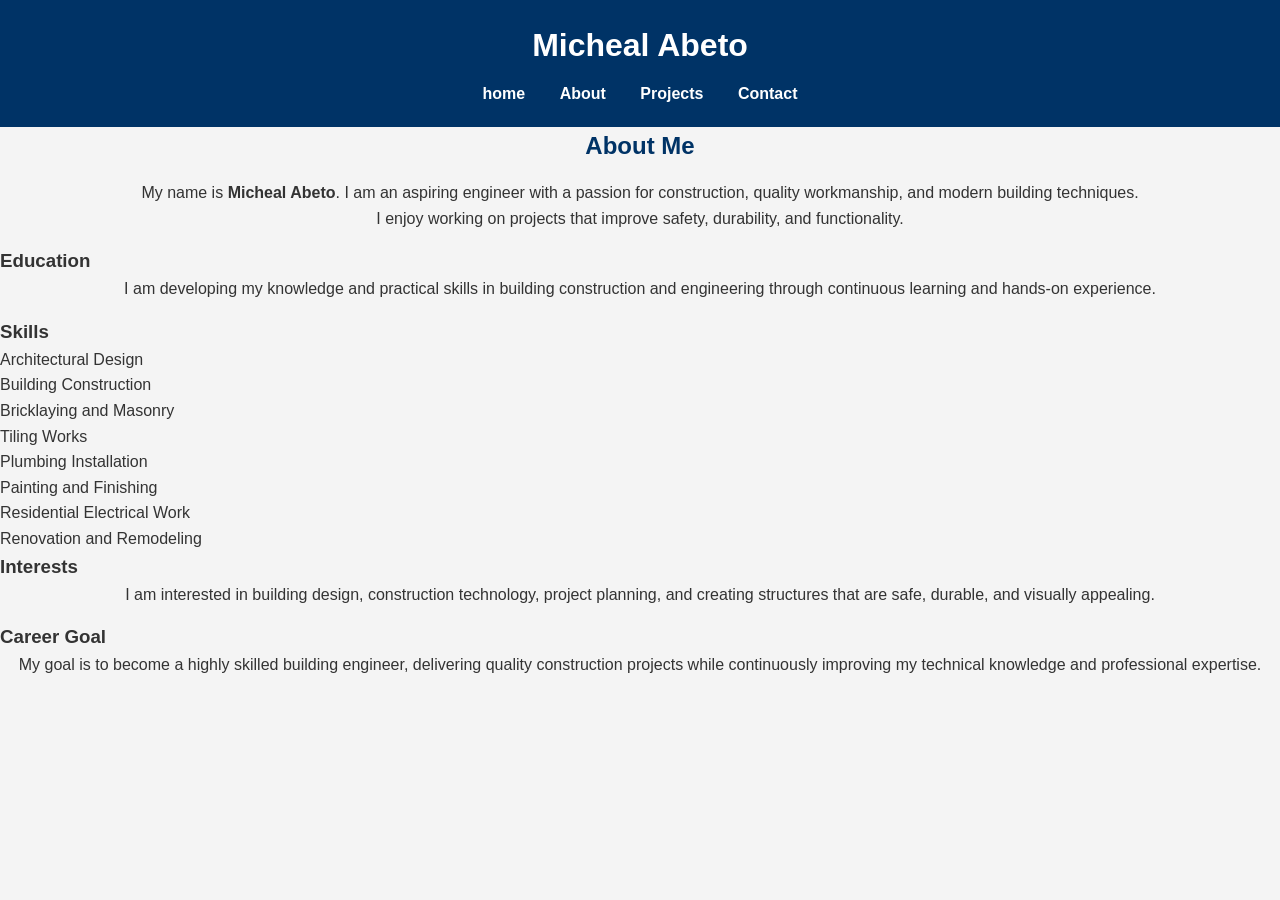
==== about.html @ b1020a2f "update to code" ====
<!DOCTYPE html>
<html>
<head>
    <meta charset="UTF-8">
    <meta name="viewport" content="width=device-width, initial-scale=1.0">
    <title>Home - Micheal Abeto</title>
    <link rel="stylesheet" href="style.css">
</head>
<body>

<header>
    <h1>Micheal Abeto</h1>
    <nav>
        <a href="index.html">home</a>
        <a href="about.html">About</a>
        <a href="project.html">Projects</a>
        <a href="contact.html">Contact</a>
    </nav>
</header>

<section>
    <h2>About Me</h2>

    <p>
        My name is <strong>Micheal Abeto</strong>. I am an aspiring engineer with a
        passion for construction, quality workmanship, and modern building
        techniques.<br> I enjoy working on projects that improve safety, durability,
        and functionality.
    </p>

    <h3>Education</h3>
    <p>
        I am developing my knowledge and practical skills in building
        construction and engineering through continuous learning and
        hands-on experience.
    </p>

    <h3>Skills</h3>
    <ul>
        <li>Architectural Design</li>
        <li>Building Construction</li>
        <li>Bricklaying and Masonry</li>
        <li>Tiling Works</li>
        <li>Plumbing Installation</li>
        <li>Painting and Finishing</li>
        <li>Residential Electrical Work</li>
        <li>Renovation and Remodeling</li>
    </ul>

    <h3>Interests</h3>
    <p>
        I am interested in building design, construction technology,
        project planning, and creating structures that are safe,
        durable, and visually appealing.
    </p>

    <h3>Career Goal</h3>
    <p>
        My goal is to become a highly skilled building engineer,
        delivering quality construction projects while continuously
        improving my technical knowledge and professional expertise.
    </p>
</section>
---- style.css ----
/* General */
* {
    margin: 0;
    padding: 0;
    box-sizing: border-box;
}

body {
    font-family: Arial, Helvetica, sans-serif;
    background: #f4f4f4;
    color: #333;
    line-height: 1.6;
}

/* Header */
header {
    background: #003366;
    color: white;
    text-align: center;
    padding: 20px;
}

header h1 {
    margin-bottom: 10px;
}

nav a {
    color: white;
    text-decoration: none;
    margin: 0 15px;
    font-weight: bold;
}

nav a:hover {
    color: #ffd700;
}

/* Main Content */
main {
    max-width: 1000px;
    margin: 30px auto;
    padding: 20px;
}

/* Homepage Profile Photo */
.profile-image {
    display: block;
    width: 400px;
    height: 470px;
    object-fit: cover;
    border-radius: 80%;
    margin: 0px auto;
    border: 4px solid #003366;
}

/* Headings */
h2 {
    text-align: center;
    margin-bottom: 15px;
    color: #003366;
}

/* Paragraphs */
p {
    margin-bottom: 15px;
    text-align: center;
}

/* Projects */
.project-gallery {
    display: flex;
    flex-wrap: wrap;
    justify-content: flex-start;   /* Aligns all photos to the left */
    gap: 20px;
    margin-top: 20px;
}

.project-gallery img {
    width: 280px;
    height: 200px;
    object-fit: cover;
    border-radius: 8px;
    border: 3px solid #003366;
    transition: transform 0.3s;
}

.project-gallery img:hover {
    transform: scale(1.05);
}

/* Contact Form */
form {
    max-width: 500px;
    margin: auto;
}

input,
textarea {
    width: 100%;
    padding: 10px;
    margin-bottom: 15px;
}

button {
    background: #003366;
    color: white;
    border: none;
    padding: 10px 20px;
    cursor: pointer;
}

button:hover {
    background: #0055aa;
}

/* Footer */
footer {
    background: #003366;
    color: white;
    text-align: center;
    padding: 15px;
    margin-top: 40px;
    margin-bottom: 0;
}
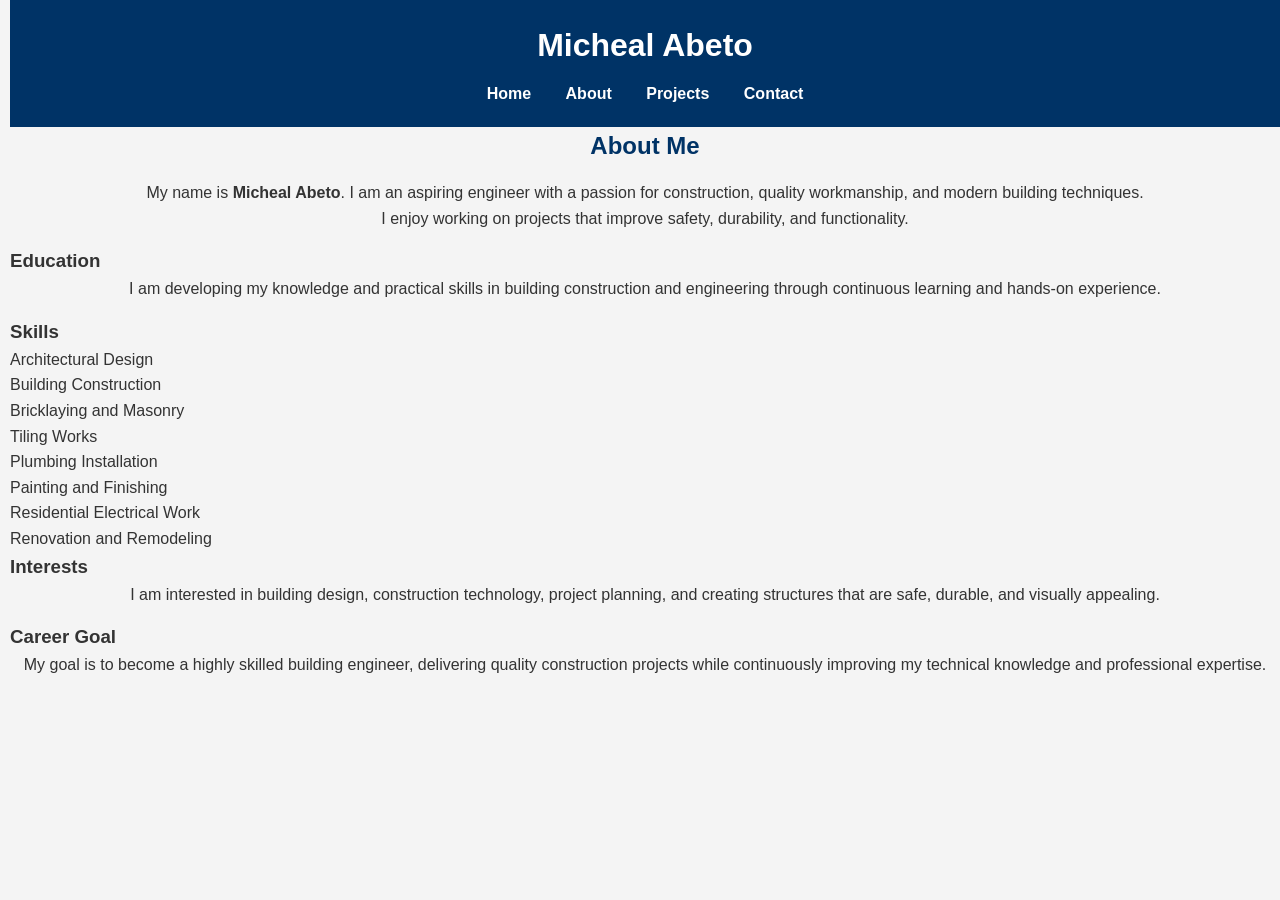
==== commit 313fb8ce: "code enhancement" ====
--- a/about.html
+++ b/about.html
@@ -3,7 +3,7 @@
 <head>
     <meta charset="UTF-8">
     <meta name="viewport" content="width=device-width, initial-scale=1.0">
-    <title>Home - Micheal Abeto</title>
+    <title>About - Micheal Abeto</title>
     <link rel="stylesheet" href="style.css">
 </head>
 <body>
@@ -11,7 +11,7 @@
 <header>
     <h1>Micheal Abeto</h1>
     <nav>
-        <a href="index.html">home</a>
+        <a href="index.html">Home</a>
         <a href="about.html">About</a>
         <a href="project.html">Projects</a>
         <a href="contact.html">Contact</a>
--- a/style.css
+++ b/style.css
@@ -10,6 +10,7 @@
     background: #f4f4f4;
     color: #333;
     line-height: 1.6;
+    margin-left: 10px;
 }
 
 /* Header */
@@ -25,6 +26,7 @@
 }
 
 nav a {
+    position: static;
     color: white;
     text-decoration: none;
     margin: 0 15px;
@@ -65,29 +67,41 @@
     margin-bottom: 15px;
     text-align: center;
 }
+ /* ================= PROJECT ================= */
 
-/* Projects */
-.project-gallery {
+.project {
+    margin-bottom: 40px;
+}
+
+.project h3 {
+    color: #003366;
+    margin-bottom: 10px;
+}
+
+.project p {
+    text-align: left;
+    margin-bottom: 15px;
+}
+
+.gallery {
     display: flex;
     flex-wrap: wrap;
-    justify-content: flex-start;   /* Aligns all photos to the left */
-    gap: 20px;
-    margin-top: 20px;
+    justify-content: flex-start;
+    gap: 15px;
 }
 
-.project-gallery img {
-    width: 280px;
+.project-photo {
+    width: 300px;
     height: 200px;
     object-fit: cover;
+    border: 3px solid #003366;
     border-radius: 8px;
-    border: 3px solid #003366;
-    transition: transform 0.3s;
+    transition: transform 0.3s ease;
 }
 
-.project-gallery img:hover {
+.project-photo:hover {
     transform: scale(1.05);
 }
-
 /* Contact Form */
 form {
     max-width: 500px;
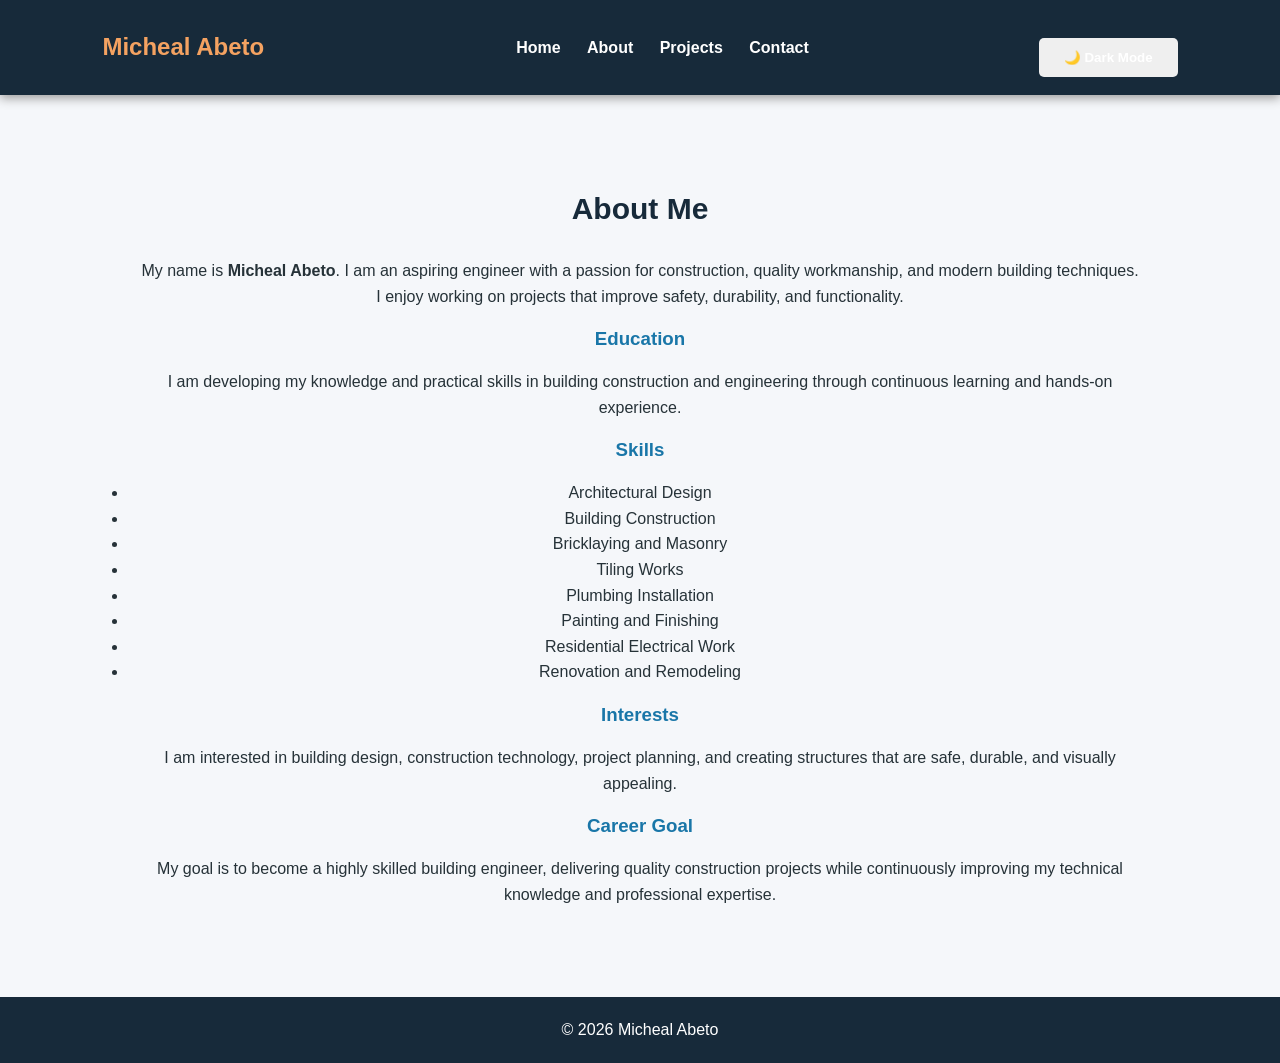
==== commit 9cf3abe1: "portfolio design and java script" ====
--- a/about.html
+++ b/about.html
@@ -3,13 +3,17 @@
 <head>
     <meta charset="UTF-8">
     <meta name="viewport" content="width=device-width, initial-scale=1.0">
+
     <title>About - Micheal Abeto</title>
+
     <link rel="stylesheet" href="style.css">
 </head>
+
 <body>
 
 <header>
     <h1>Micheal Abeto</h1>
+
     <nav>
         <a href="index.html">Home</a>
         <a href="about.html">About</a>
@@ -19,16 +23,19 @@
 </header>
 
 <section>
+
     <h2>About Me</h2>
 
     <p>
         My name is <strong>Micheal Abeto</strong>. I am an aspiring engineer with a
         passion for construction, quality workmanship, and modern building
-        techniques.<br> I enjoy working on projects that improve safety, durability,
+        techniques.<br>
+        I enjoy working on projects that improve safety, durability,
         and functionality.
     </p>
 
     <h3>Education</h3>
+
     <p>
         I am developing my knowledge and practical skills in building
         construction and engineering through continuous learning and
@@ -36,6 +43,7 @@
     </p>
 
     <h3>Skills</h3>
+
     <ul>
         <li>Architectural Design</li>
         <li>Building Construction</li>
@@ -48,6 +56,7 @@
     </ul>
 
     <h3>Interests</h3>
+
     <p>
         I am interested in building design, construction technology,
         project planning, and creating structures that are safe,
@@ -55,9 +64,20 @@
     </p>
 
     <h3>Career Goal</h3>
+
     <p>
         My goal is to become a highly skilled building engineer,
         delivering quality construction projects while continuously
         improving my technical knowledge and professional expertise.
     </p>
-</section>+
+</section>
+
+<footer>
+    <p>© <span id="year"></span> Micheal Abeto</p>
+</footer>
+
+<script src="script.js"></script>
+
+</body>
+</html>
--- a/style.css
+++ b/style.css
@@ -1,138 +1,242 @@
- /* General */
-* {
+ * {
     margin: 0;
     padding: 0;
     box-sizing: border-box;
 }
 
+html {
+    scroll-behavior: smooth;
+}
+
 body {
-    font-family: Arial, Helvetica, sans-serif;
-    background: #f4f4f4;
-    color: #333;
+    font-family: Arial, sans-serif;
+    background: #f5f7fa;
+    color: #263238;
     line-height: 1.6;
-    margin-left: 10px;
-}
-
-/* Header */
+}
+
+/* NAVBAR */
 header {
-    background: #003366;
-    color: white;
+    background: #172a3a;
+    color: white;
+    padding: 18px 8%;
+    display: flex;
+    justify-content: space-between;
+    align-items: center;
+    position: sticky;
+    top: 0;
+    z-index: 1000;
+    box-shadow: 0 3px 10px #999;
+}
+
+header h1 {
+    color: #f4a261;
+    font-size: 24px;
+}
+
+nav a {
+    color: white;
+    text-decoration: none;
+    margin-left: 22px;
+    font-weight: bold;
+}
+
+nav a:hover {
+    color: #f4a261;
+}
+
+/* SECTIONS */
+section {
+    min-height: 450px;
+    padding: 90px 10%;
     text-align: center;
-    padding: 20px;
-}
-
-header h1 {
-    margin-bottom: 10px;
-}
-
-nav a {
-    position: static;
-    color: white;
-    text-decoration: none;
-    margin: 0 15px;
+}
+
+section h2 {
+    color: #172a3a;
+    font-size: 30px;
+    margin-bottom: 25px;
+}
+
+section h3 {
+    color: #1976a8;
+    margin: 15px 0;
+}
+
+/* HOME */
+.home {
+    background: linear-gradient(135deg, #172a3a, #28536b);
+    color: white;
+    padding-top: 110px;
+}
+
+.home h2 {
+    color: white;
+    font-size: 30px;
+}
+
+.home p {
+    max-width: 650px;
+    margin: auto;
+}
+
+.profile-image {
+    width: 300px;
+    height: 300px;
+    object-fit: cover;
+    border-radius: 50%;
+    border: 5px solid #f4a261;
+    margin-bottom: 20px;
+}
+
+/* BUTTON */
+button {
+    background: bl;
+    color: white;
+    border: none;
+    padding: 12px 25px;
+    margin-top: 20px;
+    border-radius: 5px;
+    cursor: pointer;
     font-weight: bold;
 }
 
-nav a:hover {
-    color: #ffd700;
-}
-
-/* Main Content */
-main {
-    max-width: 1000px;
+button:hover {
+    background:red ;
+}
+
+/* PROJECTS */
+.project {
+    background: white;
+    max-width: 900px;
     margin: 30px auto;
-    padding: 20px;
-}
-
-/* Homepage Profile Photo */
-.profile-image {
-    display: block;
-    width: 400px;
-    height: 470px;
-    object-fit: cover;
-    border-radius: 80%;
-    margin: 0px auto;
-    border: 4px solid #003366;
-}
-
-/* Headings */
-h2 {
-    text-align: center;
-    margin-bottom: 15px;
-    color: #003366;
-}
-
-/* Paragraphs */
-p {
-    margin-bottom: 15px;
-    text-align: center;
-}
- /* ================= PROJECT ================= */
-
-.project {
-    margin-bottom: 40px;
-}
-
-.project h3 {
-    color: #003366;
-    margin-bottom: 10px;
+    padding: 25px;
+    border-left: 5px solid #f4a261;
+    border-radius: 6px;
+    box-shadow: 0 4px 12px #d5d9dd;
 }
 
 .project p {
-    text-align: left;
     margin-bottom: 15px;
 }
 
 .gallery {
     display: flex;
+    justify-content: center;
+    gap: 15px;
     flex-wrap: wrap;
-    justify-content: flex-start;
-    gap: 15px;
 }
 
 .project-photo {
-    width: 300px;
-    height: 200px;
+    width: 250px;
+    height: 180px;
     object-fit: cover;
-    border: 3px solid #003366;
-    border-radius: 8px;
-    transition: transform 0.3s ease;
+    border-radius: 6px;
+    cursor: pointer;
+    transition: 0.3s;
 }
 
 .project-photo:hover {
-    transform: scale(1.05);
-}
-/* Contact Form */
+    transform: scale(1.04);
+    box-shadow: 0 5px 15px #999;
+}
+
+/* CONTACT */
 form {
-    max-width: 500px;
-    margin: auto;
+    max-width: 550px;
+    margin: 30px auto;
 }
 
 input,
 textarea {
     width: 100%;
-    padding: 10px;
-    margin-bottom: 15px;
-}
-
-button {
-    background: #003366;
-    color: white;
-    border: none;
-    padding: 10px 20px;
-    cursor: pointer;
-}
-
-button:hover {
-    background: #0055aa;
-}
-
-/* Footer */
+    padding: 13px;
+    margin: 7px 0;
+    border: 1px solid #ccd3d8;
+    border-radius: 5px;
+}
+
+input:focus,
+textarea:focus {
+    outline: none;
+    border-color: #1976a8;
+}
+
+textarea {
+    height: 130px;
+}
+
+/* FOOTER */
 footer {
-    background: #003366;
+    background: #172a3a;
     color: white;
     text-align: center;
-    padding: 15px;
-    margin-top: 40px;
-    margin-bottom: 0;
+    padding: 20px;
+}
+
+/* DARK MODE */
+.dark-mode {
+    background: #101820;
+    color: #eee;
+}
+
+.dark-mode section {
+    background: #101820;
+}
+
+.dark-mode section h2 {
+    color: #f4a261;
+}
+
+.dark-mode .project {
+    background: #1c2933;
+    color: white;
+}
+
+/* SCROLL ANIMATION */
+.hidden {
+    opacity: 0;
+    transform: translateY(35px);
+    transition: 0.8s ease;
+}
+
+.show {
+    opacity: 1;
+    transform: translateY(0);
+}
+
+/* IMAGE ZOOM */
+.project-photo.zoom {
+    transform: scale(1.3);
+}
+
+/* MOBILE */
+@media (max-width: 600px) {
+
+    header {
+        flex-direction: column;
+        padding: 15px;
+    }
+
+    nav {
+        margin-top: 12px;
+    }
+
+    nav a {
+        margin: 5px;
+        font-size: 14px;
+    }
+
+    section {
+        padding: 70px 5%;
+    }
+
+    .home h2 {
+        font-size: 24px;
+    }
+
+    .project-photo {
+        width: 100%;
+        max-width: 300px;
+    }
 }
